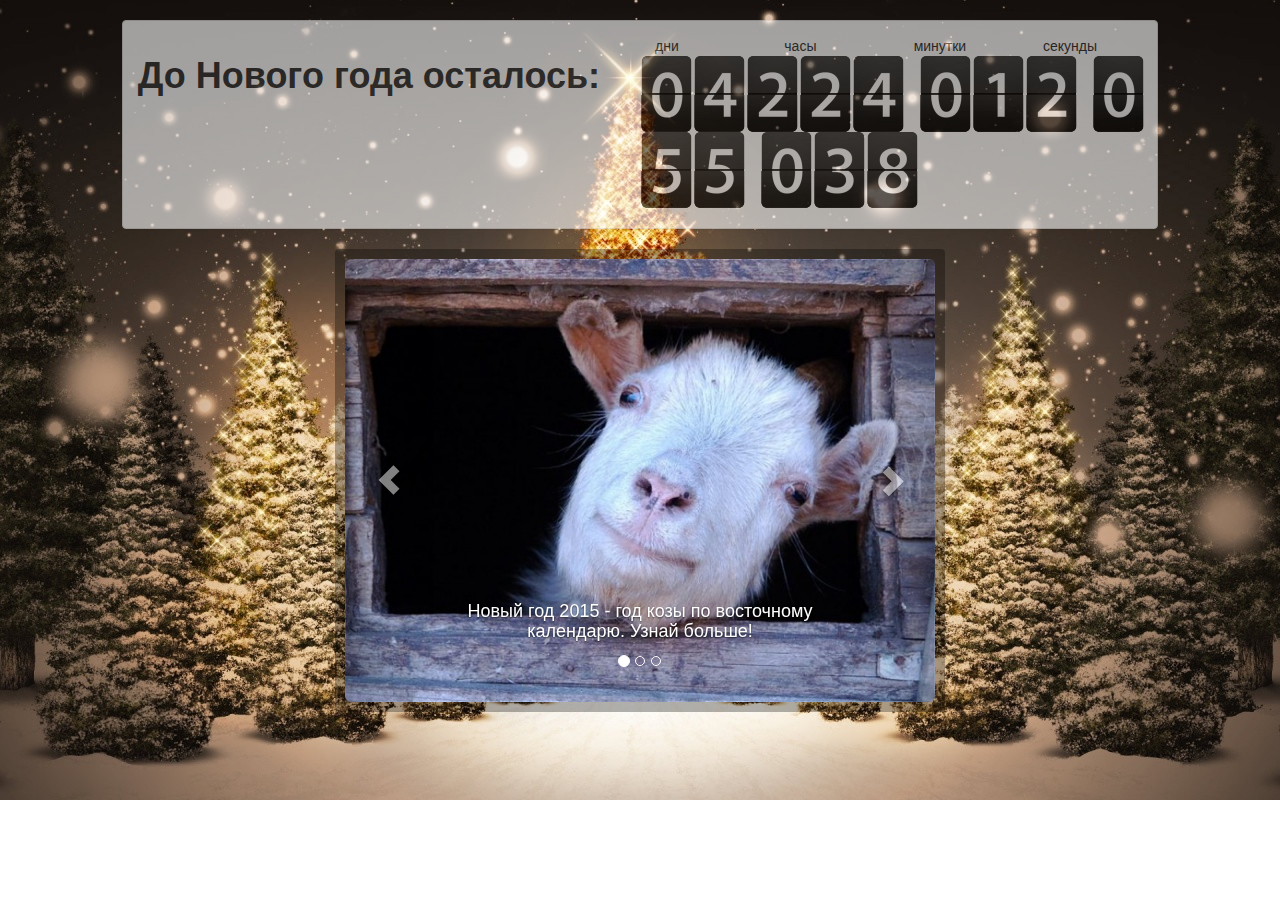
==== index.html @ 07953231 "initial commit" ====
<!DOCTYPE html>
<html>
    <head>
        <meta http-equiv=Content-Type content="text/html;charset=UTF-8">
        <meta name="keywords" content="новый, год, 2015, мультики, мультфильмы, новогодние, котики, котэ, новогодний, козы, коза" />
        <meta name="description" content="Новый год 2015 - год козы. Новогодние мультфильмы, котики и много другое" />
        <title>Новый год 2015 - год козы</title>
        <link rel="stylesheet" href="css/bootstrap.min.css" type="text/css" media="all">
        <link rel="stylesheet" href="css/newyear2015.css" type="text/css" media="all">
        <link rel="stylesheet" href="css/jquery.flipcountdown.css" type="text/css"/>
        <script src="js/jquery-2.1.1.min.js"></script>
        <script src="js/bootstrap.min.js"></script>
        <script src="js/jquery.flipcountdown.js" type="text/javascript"></script>

        <script>
            $(document).ready(function() {
                $('.carousel').carousel();
                $('#flipcountdownbox').flipcountdown({
                    size: 'lg',
                    beforeDateTime:'1/01/2015 00:00:01'
                });
                
            });
        </script>
    </head>
    <body>
        <div class="container-fluid">
            <div class="row">&nbsp;</div>
            <div class="row">
                <div class="col-md-1"></div>
                <div class="col-md-10">
                    <div class="panel panel-default transparent">
                        <div class="panel-body">
                            <div class="row">
                                <div class="col-md-6">
                                <h1><b>До Нового года осталось:</b></h1>
                                </div>
                                <div class="col-md-6 ">
                                    <div class="row">
                                        <div class="col-md-3">дни</div>
                                        <div class="col-md-3">часы</div>
                                        <div class="col-md-3">минутки</div>
                                        <div class="col-md-3">секунды</div>
                                    </div>
                                    <div id="flipcountdownbox" class="row"></div>
                                </div>
                            </div>
                        </div>
                    </div>
                    
                </div>
                <div class="col-md-1"></div>
            </div>
            <div class="row">
                <div class="col-md-3"></div>
                <div class="col-md-6">
                    <div id="carousel-example-generic" class="carousel slide transparent80 rounded" data-ride="carousel">
                      <!-- Indicators -->
                      <ol class="carousel-indicators">
                        <li data-target="#carousel-example-generic" data-slide-to="0" class="active"></li>
                        <li data-target="#carousel-example-generic" data-slide-to="1"></li>
                        <li data-target="#carousel-example-generic" data-slide-to="2"></li>
                      </ol>
                    
                      <!-- Wrapper for slides -->
                      <div class="carousel-inner" role="listbox">
                        <div class="item active">
                          <img src="img/koza.jpg" alt="2015 год козы" class="img-rounded">
                          <div class="carousel-caption">
                            <h4>Новый год 2015 - год козы по восточному календарю. Узнай больше!</h4>
                          </div>
                        </div>
                        <div class="item">
                          <img src="img/novogodnie_multfilmy.jpg" alt="Новогодние мультики" class="img-rounded">
                          <div class="carousel-caption">
                            <h4>Новогодние мультики. Смотреть!</h4>
                          </div>
                        </div>
                        <div class="item">
                          <img src="img/novogodnij_kot.jpg" alt="Новогодние котики" class="img-rounded">
                          <div class="carousel-caption">
                            <h4>Новогодние котики. Смотреть!</h4>
                          </div>
                        </div>
                      </div>
                    
                      <!-- Controls -->
                      <a class="left carousel-control" href="#carousel-example-generic" role="button" data-slide="prev">
                        <span class="glyphicon glyphicon-chevron-left"></span>
                        <span class="sr-only">Previous</span>
                      </a>
                      <a class="right carousel-control" href="#carousel-example-generic" role="button" data-slide="next">
                        <span class="glyphicon glyphicon-chevron-right"></span>
                        <span class="sr-only">Next</span>
                      </a>
                    </div>
                </div>
                <div class="col-md-3"></div>
            </div>
        </div>
        <!-- Yandex.Metrika counter -->
        <script type="text/javascript">
        (function (d, w, c) {
            (w[c] = w[c] || []).push(function() {
                try {
                    w.yaCounter26909568 = new Ya.Metrika({id:26909568,
                            webvisor:true,
                            clickmap:true,
                            trackLinks:true,
                            accurateTrackBounce:true});
                } catch(e) { }
            });
        
            var n = d.getElementsByTagName("script")[0],
                s = d.createElement("script"),
                f = function () { n.parentNode.insertBefore(s, n); };
            s.type = "text/javascript";
            s.async = true;
            s.src = (d.location.protocol == "https:" ? "https:" : "http:") + "//mc.yandex.ru/metrika/watch.js";
        
            if (w.opera == "[object Opera]") {
                d.addEventListener("DOMContentLoaded", f, false);
            } else { f(); }
        })(document, window, "yandex_metrika_callbacks");
        </script>
        <noscript><div><img src="//mc.yandex.ru/watch/26909568" style="position:absolute; left:-9999px;" alt="" /></div></noscript>
        <!-- /Yandex.Metrika counter -->
    </body>
</html>
---- css/newyear2015.css ----
body {
    font-size: 14px;
    background-image: url('../img/ny-bg2.jpg');
    background-repeat: no-repeat;
    background-position: center top;
}

div.transparent {
    opacity: 0.6;
    filter: alpha(opacity=60); /* For IE8 and earlier */
}

div.transparent95 {
    opacity: 0.95;
    filter: alpha(opacity=95); /* For IE8 and earlier */
}

div.rounded {
    border-radius: 4px;
    border: 10px solid rgba(0,0,0,0.3);

    -moz-background-clip: border;     
    -webkit-background-clip: border;  
    background-clip: border-box;

    -moz-background-clip: padding;     
    -webkit-background-clip: padding; 
    background-clip: padding-box;

    -moz-background-clip: content;     
    -webkit-background-clip: content;  
    background-clip: content-box; 
}
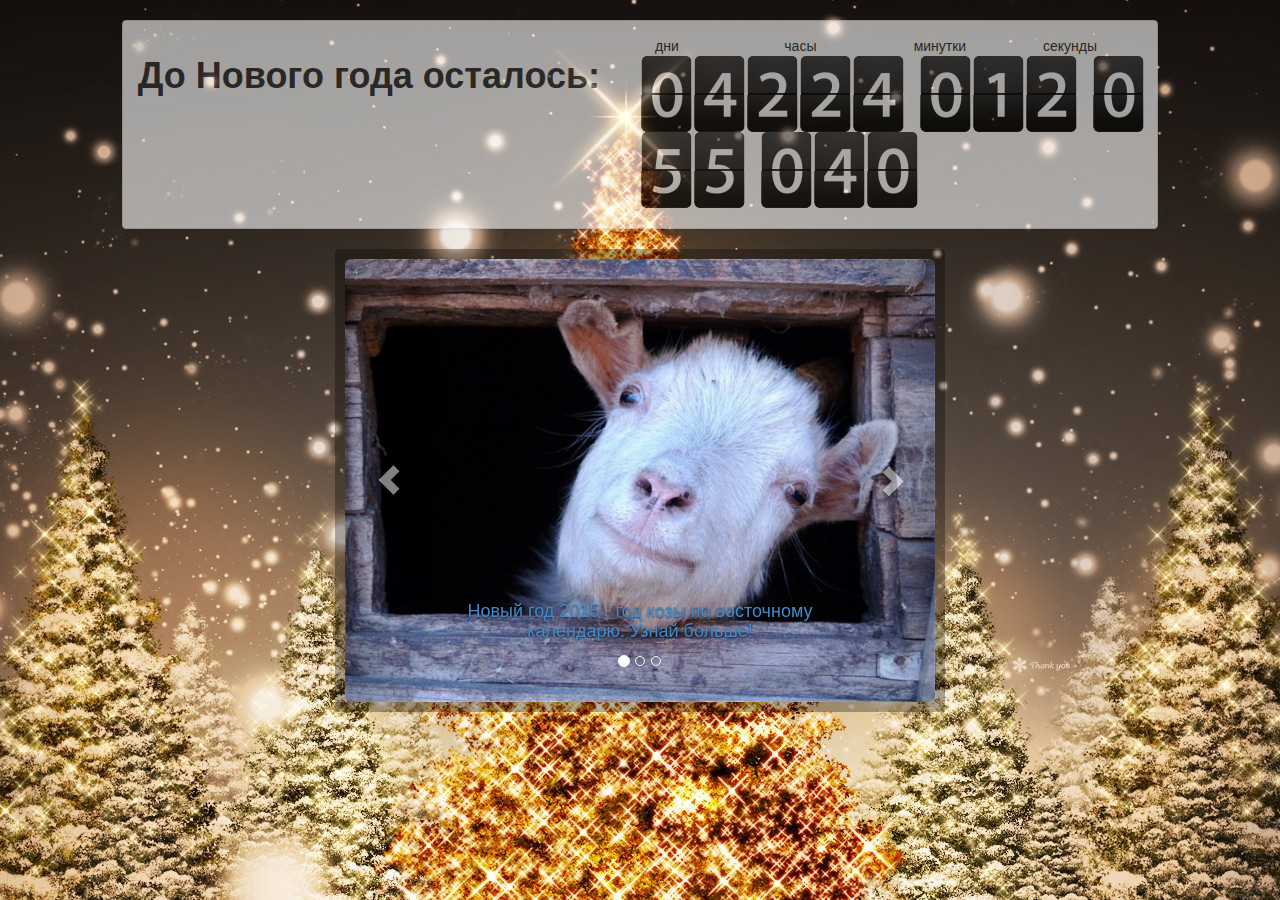
==== commit 1fea88a9: "Более широкий бэкгроунд макет страницы год козы" ====
--- a/index.html
+++ b/index.html
@@ -64,19 +64,19 @@
                     
                       <!-- Wrapper for slides -->
                       <div class="carousel-inner" role="listbox">
-                        <div class="item active">
-                          <img src="img/koza.jpg" alt="2015 год козы" class="img-rounded">
-                          <div class="carousel-caption">
-                            <h4>Новый год 2015 - год козы по восточному календарю. Узнай больше!</h4>
-                          </div>
+                        <div class="item active" align="center">
+                          	<img src="img/koza.jpg" alt="2015 год козы" class="img-rounded">
+                          	<div class="carousel-caption">
+                            	<h4><a href="god-kozy-2015.html">Новый год 2015 - год козы по восточному календарю. Узнай больше!</a></h4>
+                          	</div>
                         </div>
-                        <div class="item">
+                        <div class="item" align="center">
                           <img src="img/novogodnie_multfilmy.jpg" alt="Новогодние мультики" class="img-rounded">
                           <div class="carousel-caption">
                             <h4>Новогодние мультики. Смотреть!</h4>
                           </div>
                         </div>
-                        <div class="item">
+                        <div class="item" align="center">
                           <img src="img/novogodnij_kot.jpg" alt="Новогодние котики" class="img-rounded">
                           <div class="carousel-caption">
                             <h4>Новогодние котики. Смотреть!</h4>
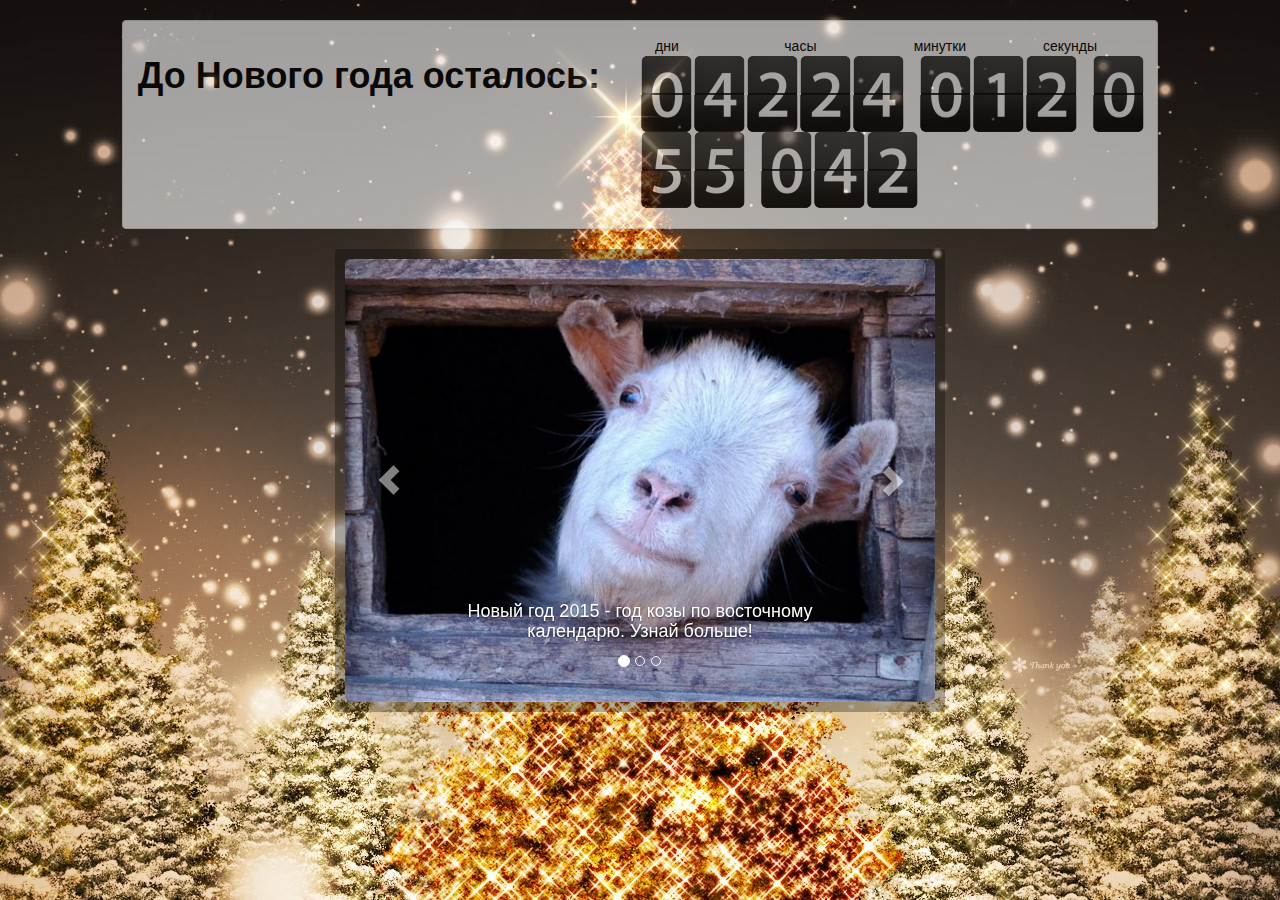
==== commit 702f2700: "Добавить первый мультфильм" ====
--- a/index.html
+++ b/index.html
@@ -73,7 +73,7 @@
                         <div class="item" align="center">
                           <img src="img/novogodnie_multfilmy.jpg" alt="Новогодние мультики" class="img-rounded">
                           <div class="carousel-caption">
-                            <h4>Новогодние мультики. Смотреть!</h4>
+                            <h4><a href="novogodnie-multfilmy/index.html">Новогодние мультики. Смотреть!</a></h4>
                           </div>
                         </div>
                         <div class="item" align="center">
--- a/css/newyear2015.css
+++ b/css/newyear2015.css
@@ -1,8 +1,13 @@
 body {
     font-size: 14px;
+    color: #000;
     background-image: url('../img/ny-bg2.jpg');
     background-repeat: no-repeat;
     background-position: center top;
+}
+
+blockquote {
+	font-size: 15px;
 }
 
 div.transparent {
@@ -11,8 +16,8 @@
 }
 
 div.transparent95 {
-    opacity: 0.95;
-    filter: alpha(opacity=95); /* For IE8 and earlier */
+    opacity: 0.8;
+    filter: alpha(opacity=80); /* For IE8 and earlier */
 }
 
 div.rounded {
@@ -30,4 +35,15 @@
     -moz-background-clip: content;     
     -webkit-background-clip: content;  
     background-clip: content-box; 
-}+}
+
+div.carousel a, div.carousel a:hover {
+	color: #fff;
+}
+
+iframe.video-left {
+	float:left;
+	margin-right: 10px;
+}
+
+
